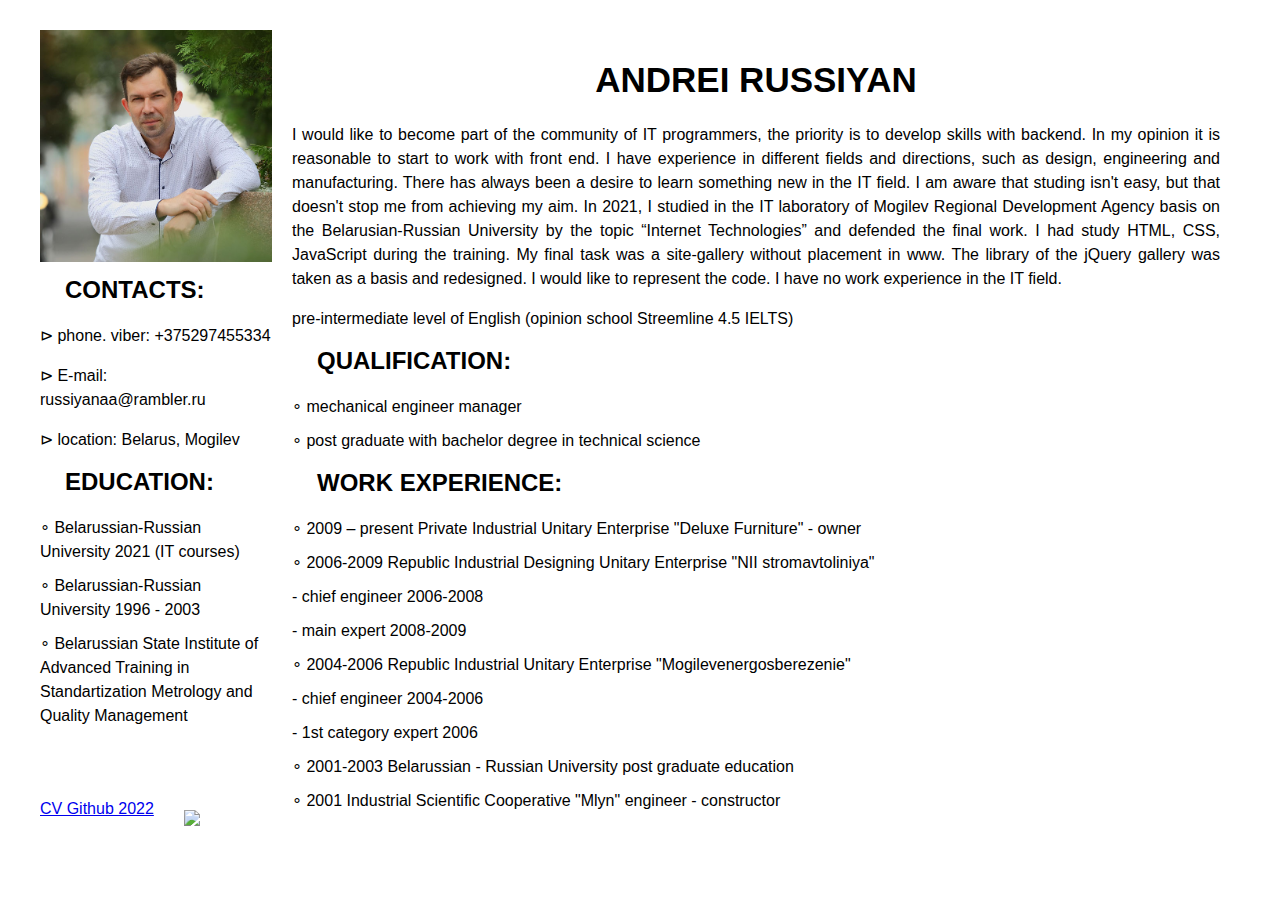
==== index.html @ bdf5e9e4 "fix: edit link css" ====
<!DOCTYPE html>
<html lang="en">
<head>
    <meta charset="UTF-8">
    <meta name="viewport" content="width=device-width, initial-scale=1.0">
    <title>CV Andrei Russiyan</title>
    <link rel="stylesheet" type="text/css" href="style.css">
    <link href="https://fonts.googleapis.com/css2?family=Marck+Script&display=swap" rel="stylesheet">
</head>
<body>
<header class="container01">
    <div class="img">  
            <img src="AAR01.jpg" alt="photo">
    </div>        
        <h2 class="header-title"> CONTACTS: </h2>
            <p class="contactstext">&#8883; phone. viber: +375297455334</p> 
            <p class="contactstext">&#8883; E-mail: russiyanaa@rambler.ru</p> 
            <p class="contactstext">&#8883; location: Belarus, Mogilev</p> 
            <h2 class="header-title">EDUCATION: </h2>
            <ol class="textLi">
                <li>&#8728;  Belarussian-Russian  University 2021 (IT courses)</li>
                <li>&#8728;  Belarussian-Russian  University 1996 - 2003</li> 
                <li>&#8728;  Belarussian State Institute of Advanced Training in Standartization Metrology and Quality Management</li>
            </ol> 
</header>
    <main class="container02">
    <div class="about">
        <h1 class="main-title"> Andrei Russiyan </h1>
         <p class="text-about">I would like to become part of the community of IT programmers, the priority is to develop skills with backend. In my opinion it is reasonable to start to work with front end. I have experience in different fields and directions, such as design, engineering and manufacturing. There has always been a desire to learn something new in the IT field. I am aware that studing isn't easy, but that doesn't  stop me from achieving my aim. In 2021, I studied in the IT laboratory of Mogilev Regional Development Agency basis on the Belarusian-Russian University by the topic “Internet Technologies” and defended the final work. I had study HTML, CSS, JavaScript during the training. My final task was a site-gallery without placement in www. The library of the jQuery gallery was taken as a basis and redesigned. I would like to represent the code. I have no work experience in the IT field.</p>
         <p class="text"> pre-intermediate level of English (opinion school Streemline 4.5 IELTS)</p>
        <h2 class="header-title">QUALIFICATION: </h2>
            <ol class="textLi">       
                <li>&#8728;  mechanical engineer manager</li> 
                <li>&#8728;  post graduate with bachelor degree in technical science</li>
            </ol> 
        <h2 class="header-title"> WORK EXPERIENCE: </h2>
            <ul>
            <li>&#8728;  2009 – present Private Industrial Unitary Enterprise "Deluxe Furniture" 
            - owner</li> 
            <li>&#8728;  2006-2009  Republic Industrial Designing Unitary Enterprise "NII stromavtoliniya" </li> 
            <li>- chief engineer 2006-2008 </li> 
            <li>- main expert 2008-2009 </li> 
            <li>&#8728;  2004-2006   Republic Industrial Unitary Enterprise "Mogilevenergosberezenie"  </li> 
            <li>- chief engineer 2004-2006 </li> 
            <li>- 1st category expert 2006 </li> 
            <li>&#8728;  2001-2003   Belarussian - Russian University 
            post graduate education</li> 
            <li>&#8728;  2001    Industrial Scientific Cooperative "Mlyn" 
            engineer - constructor </li> 
            </ul>
    </div>
    </main>
    <footer class="container03">
        <a class="link" href="https://github.com/AndreiRussiyan/rsschool-cv/blob/main/cv.md">CV Github 2022</a>
        <a class="RRS" href="https://rs.school/js/"><img src="https://rs.school/images/rs_school_js.svg"></a>
    </footer>    
</body>   
</html>
---- style.css ----
* {
	padding: 0;
	/*box-sizing: border-box;*/
		margin-top: 10px;
}
body {
	display: flex;
	background-color:white;
	font-family: arial;
	width: 1200px;
	margin: 0 auto;
	display: flex;
	height: 100%;
}
.container01{
	margin: 0 auto;
	float:left; 
	width: 20%;
	height: 90%;
}
.container02{
    display: flex;	
	float:right;
	width: 80%;
	padding: 20px;
	height: 90%;
}
.container03{
    display: flex;
	height: 10%;
	position: absolute;
	bottom: 20px;
}
.header-title {
	margin-left: 25px;
}
.main-title{
	text-transform: uppercase;
	text-align: center;
}
li {
    list-style-type: none; /* Убираем маркеры */
    line-height: 1.5;
}
img {
	width: 100%;
}
.text{
    line-height: 1.5;
    text-align: justify-content;
}
h1{
	font-size: 35px;
    align-items: center;
	justify-content: center;	
}
p {
    line-height: 1.5;
}
.text-about{
	text-align: justify;
}
.RRS{	
	width: 70px;
	padding: 0 30px 0 30px;
}
@media (max-width: 1400px){
.img {
width: 100%;
height: 100%;
}
}
@media (max-width: 1100px){
.img {
width: 250px;
height: 250px;
}
.text{
	font-size: 12px;
}
}
@media (max-width: 850px){
.img {
width: 200px;
height: 200px;
}
.text{
	font-size: 12px;
}
}
@media (max-width: 700px){
.img {
display: none;
}
}
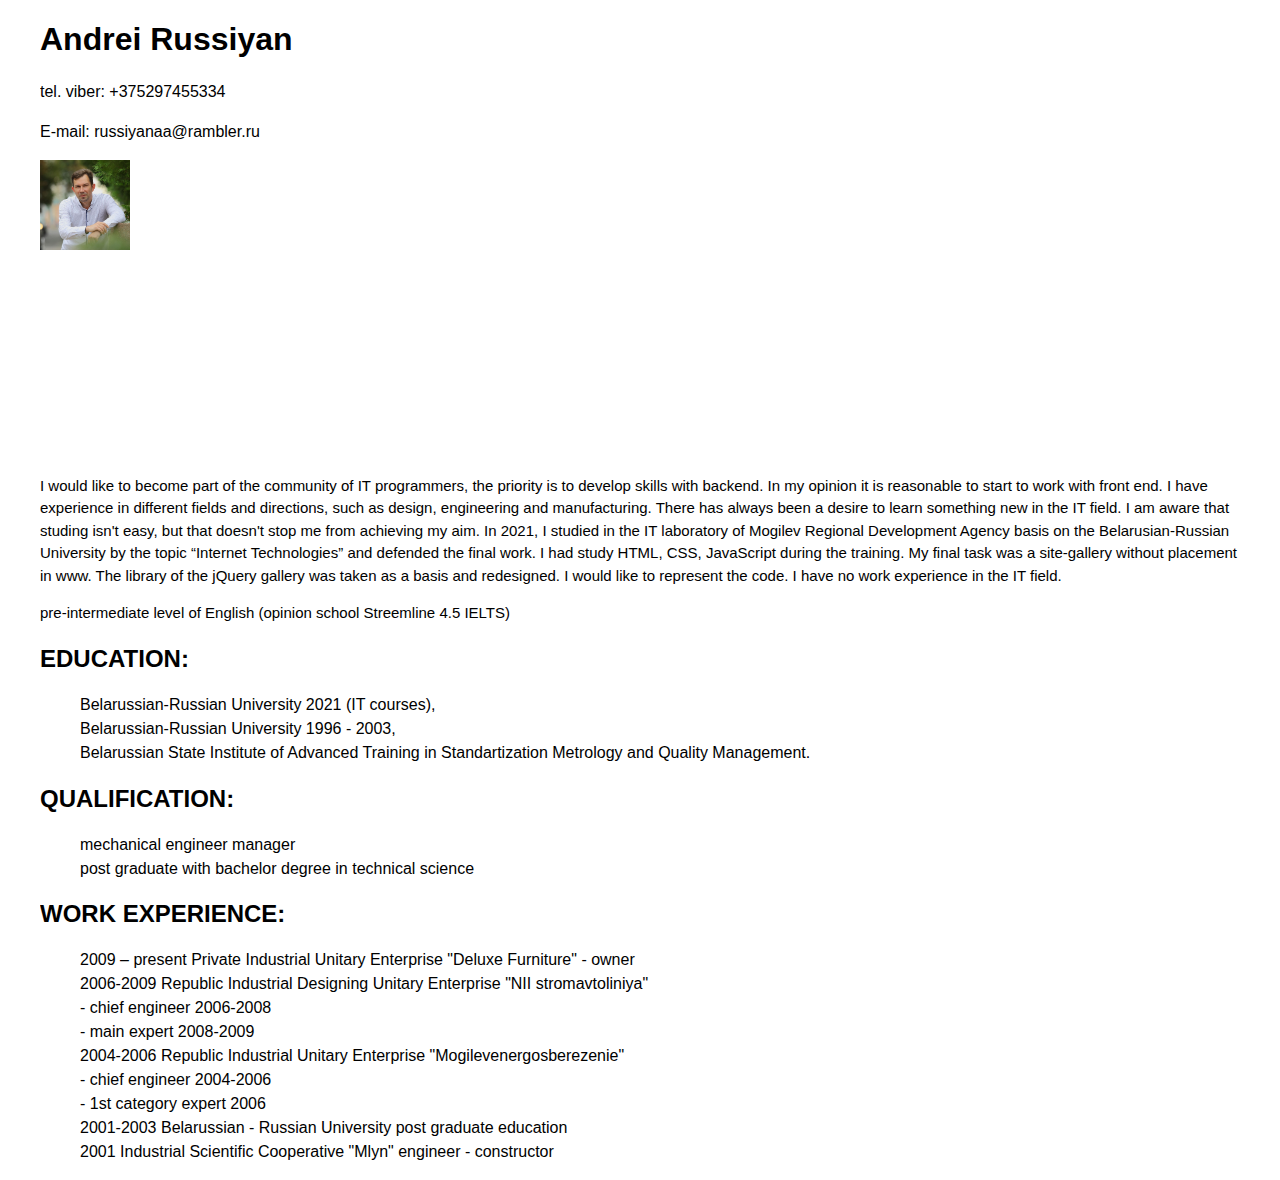
==== commit 7e15459d: "Merge branch 'gh-pages' into momentum" ====
--- a/index.html
+++ b/index.html
@@ -6,53 +6,53 @@
     <title>CV Andrei Russiyan</title>
     <link rel="stylesheet" type="text/css" href="style.css">
     <link href="https://fonts.googleapis.com/css2?family=Marck+Script&display=swap" rel="stylesheet">
-</head>
+    </head>
 <body>
-<header class="container01">
+<div class="container01">
+    <div class="Iam">
+        <h1 class="header-title"> Andrei Russiyan </h1>
+            <p class="contactstext"> tel. viber: +375297455334</p> 
+            <p class="contactstext"> E-mail: russiyanaa@rambler.ru</p> 
+    </div>
     <div class="img">  
             <img src="AAR01.jpg" alt="photo">
-    </div>        
-        <h2 class="header-title"> CONTACTS: </h2>
-            <p class="contactstext">&#8883; phone. viber: +375297455334</p> 
-            <p class="contactstext">&#8883; E-mail: russiyanaa@rambler.ru</p> 
-            <p class="contactstext">&#8883; location: Belarus, Mogilev</p> 
-            <h2 class="header-title">EDUCATION: </h2>
+    </div>
+     <div class="about">
+         <p class="text">I would like to become part of the community of IT programmers, the priority is to develop skills with backend. In my opinion it is reasonable to start to work with front end. I have experience in different fields and directions, such as design, engineering and manufacturing. There has always been a desire to learn something new in the IT field. I am aware that studing isn't easy, but that doesn't  stop me from achieving my aim. In 2021, I studied in the IT laboratory of Mogilev Regional Development Agency basis on the Belarusian-Russian University by the topic “Internet Technologies” and defended the final work. I had study HTML, CSS, JavaScript during the training. My final task was a site-gallery without placement in www. The library of the jQuery gallery was taken as a basis and redesigned. I would like to represent the code. I have no work experience in the IT field.</p>
+         <p class="text"> pre-intermediate level of English (opinion school Streemline 4.5 IELTS)</p>
+    </div>
+    <div class="about">
+        <h2 class="header-title">EDUCATION: </h2>
             <ol class="textLi">
-                <li>&#8728;  Belarussian-Russian  University 2021 (IT courses)</li>
-                <li>&#8728;  Belarussian-Russian  University 1996 - 2003</li> 
-                <li>&#8728;  Belarussian State Institute of Advanced Training in Standartization Metrology and Quality Management</li>
-            </ol> 
-</header>
-    <main class="container02">
-    <div class="about">
-        <h1 class="main-title"> Andrei Russiyan </h1>
-         <p class="text-about">I would like to become part of the community of IT programmers, the priority is to develop skills with backend. In my opinion it is reasonable to start to work with front end. I have experience in different fields and directions, such as design, engineering and manufacturing. There has always been a desire to learn something new in the IT field. I am aware that studing isn't easy, but that doesn't  stop me from achieving my aim. In 2021, I studied in the IT laboratory of Mogilev Regional Development Agency basis on the Belarusian-Russian University by the topic “Internet Technologies” and defended the final work. I had study HTML, CSS, JavaScript during the training. My final task was a site-gallery without placement in www. The library of the jQuery gallery was taken as a basis and redesigned. I would like to represent the code. I have no work experience in the IT field.</p>
-         <p class="text"> pre-intermediate level of English (opinion school Streemline 4.5 IELTS)</p>
+                <li>Belarussian-Russian  University 2021 (IT courses),</li>
+                <li>Belarussian-Russian  University 1996 - 2003,</li> 
+                <li>Belarussian State Institute of Advanced Training in Standartization Metrology and Quality Management.</li>
+            </ol>  
         <h2 class="header-title">QUALIFICATION: </h2>
             <ol class="textLi">       
-                <li>&#8728;  mechanical engineer manager</li> 
-                <li>&#8728;  post graduate with bachelor degree in technical science</li>
+                <li>mechanical engineer manager</li> 
+                <li>post graduate with bachelor degree in technical science</li>
             </ol> 
         <h2 class="header-title"> WORK EXPERIENCE: </h2>
             <ul>
-            <li>&#8728;  2009 – present Private Industrial Unitary Enterprise "Deluxe Furniture" 
+            <li> 2009 – present Private Industrial Unitary Enterprise "Deluxe Furniture" 
             - owner</li> 
-            <li>&#8728;  2006-2009  Republic Industrial Designing Unitary Enterprise "NII stromavtoliniya" </li> 
+            <li>2006-2009  Republic Industrial Designing Unitary Enterprise "NII stromavtoliniya" </li> 
             <li>- chief engineer 2006-2008 </li> 
             <li>- main expert 2008-2009 </li> 
-            <li>&#8728;  2004-2006   Republic Industrial Unitary Enterprise "Mogilevenergosberezenie"  </li> 
+            <li>2004-2006   Republic Industrial Unitary Enterprise "Mogilevenergosberezenie"  </li> 
             <li>- chief engineer 2004-2006 </li> 
             <li>- 1st category expert 2006 </li> 
-            <li>&#8728;  2001-2003   Belarussian - Russian University 
+            <li>2001-2003   Belarussian - Russian University 
             post graduate education</li> 
-            <li>&#8728;  2001    Industrial Scientific Cooperative "Mlyn" 
+            <li>2001    Industrial Scientific Cooperative "Mlyn" 
             engineer - constructor </li> 
             </ul>
     </div>
-    </main>
-    <footer class="container03">
-        <a class="link" href="https://github.com/AndreiRussiyan/rsschool-cv/blob/main/cv.md">CV Github 2022</a>
-        <a class="RRS" href="https://rs.school/js/"><img src="https://rs.school/images/rs_school_js.svg"></a>
-    </footer>    
-</body>   
+</div>
+</body>
 </html>
+
+
+
+
--- a/style.css
+++ b/style.css
@@ -1,75 +1,42 @@
 * {
-	padding: 0;
-	/*box-sizing: border-box;*/
-		margin-top: 10px;
+	box-sizing: border-box;
 }
+
 body {
-	display: flex;
 	background-color:white;
 	font-family: arial;
 	width: 1200px;
 	margin: 0 auto;
-	display: flex;
-	height: 100%;
 }
-.container01{
-	margin: 0 auto;
-	float:left; 
-	width: 20%;
-	height: 90%;
+
+.container01{	
+margin: 0 auto;
+overflow-x: auto;
 }
-.container02{
-    display: flex;	
-	float:right;
-	width: 80%;
-	padding: 20px;
-	height: 90%;
-}
-.container03{
-    display: flex;
-	height: 10%;
-	position: absolute;
-	bottom: 20px;
-}
-.header-title {
-	margin-left: 25px;
-}
-.main-title{
-	text-transform: uppercase;
-	text-align: center;
-}
+
 li {
     list-style-type: none; /* Убираем маркеры */
     line-height: 1.5;
-}
+   }
+
 img {
-	width: 100%;
+  max-width: 30%;
 }
 .text{
+	font-size: 15px;
+	color: black;
+}
+   p {
     line-height: 1.5;
-    text-align: justify-content;
-}
-h1{
-	font-size: 35px;
-    align-items: center;
-	justify-content: center;	
-}
-p {
-    line-height: 1.5;
-}
-.text-about{
-	text-align: justify;
-}
-.RRS{	
-	width: 70px;
-	padding: 0 30px 0 30px;
-}
+   }
+
 @media (max-width: 1400px){
 .img {
-width: 100%;
-height: 100%;
+width: 300px;
+height: 300px;
 }
 }
+
 @media (max-width: 1100px){
 .img {
 width: 250px;
@@ -79,6 +46,7 @@
 	font-size: 12px;
 }
 }
+
 @media (max-width: 850px){
 .img {
 width: 200px;
@@ -92,4 +60,4 @@
 .img {
 display: none;
 }
-}
+}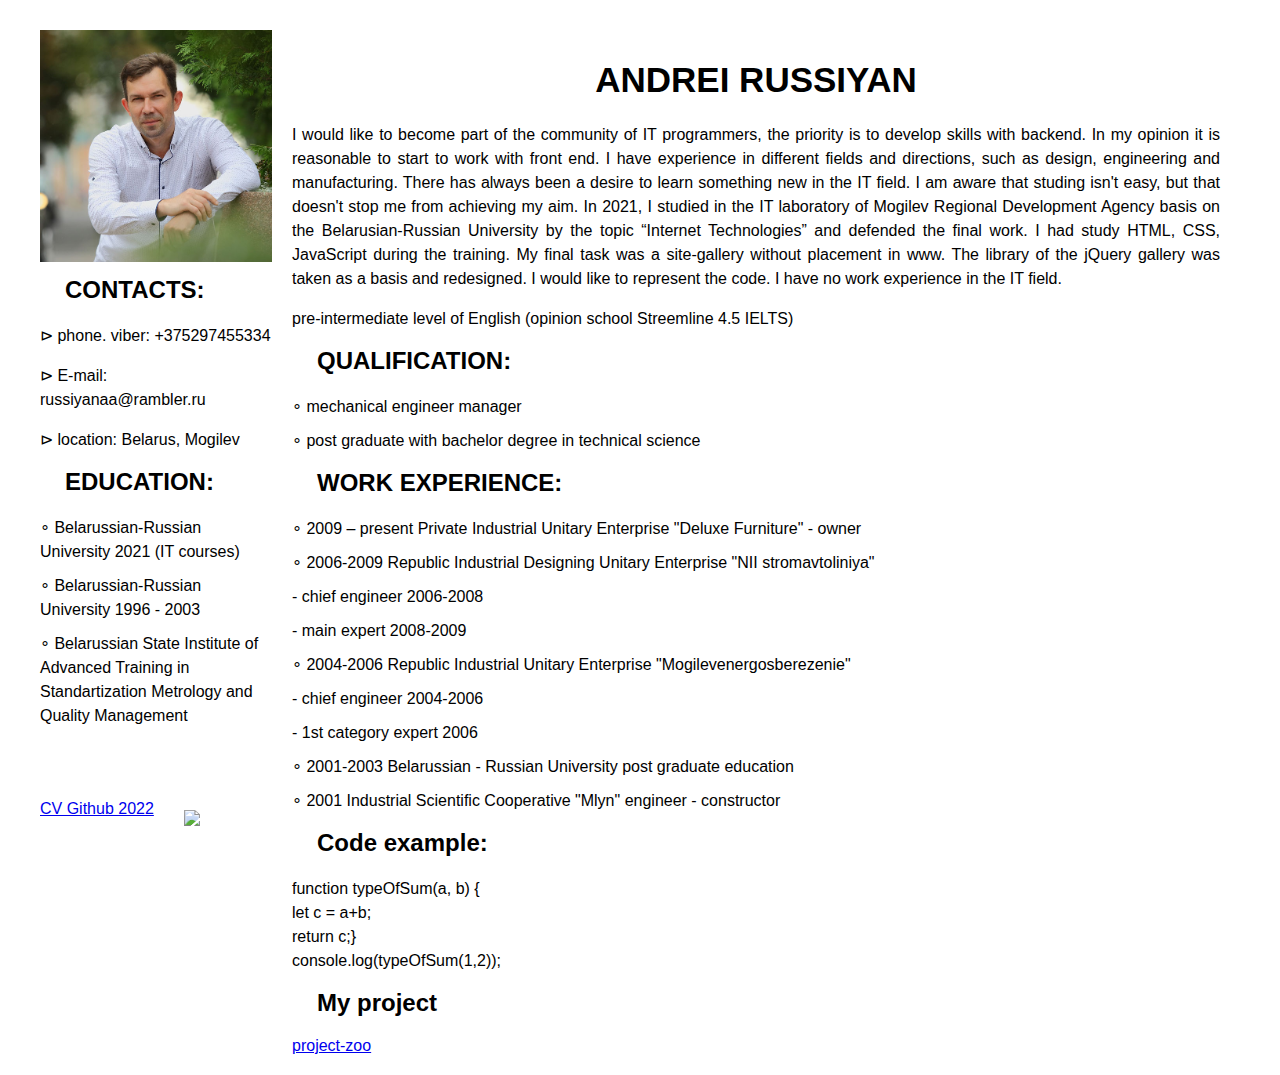
==== commit 617c7330: "docs: create cv file" ====
--- a/index.html
+++ b/index.html
@@ -6,53 +6,66 @@
     <title>CV Andrei Russiyan</title>
     <link rel="stylesheet" type="text/css" href="style.css">
     <link href="https://fonts.googleapis.com/css2?family=Marck+Script&display=swap" rel="stylesheet">
-    </head>
+</head>
 <body>
-<div class="container01">
-    <div class="Iam">
-        <h1 class="header-title"> Andrei Russiyan </h1>
-            <p class="contactstext"> tel. viber: +375297455334</p> 
-            <p class="contactstext"> E-mail: russiyanaa@rambler.ru</p> 
-    </div>
+<header class="container01">
     <div class="img">  
             <img src="AAR01.jpg" alt="photo">
-    </div>
-     <div class="about">
-         <p class="text">I would like to become part of the community of IT programmers, the priority is to develop skills with backend. In my opinion it is reasonable to start to work with front end. I have experience in different fields and directions, such as design, engineering and manufacturing. There has always been a desire to learn something new in the IT field. I am aware that studing isn't easy, but that doesn't  stop me from achieving my aim. In 2021, I studied in the IT laboratory of Mogilev Regional Development Agency basis on the Belarusian-Russian University by the topic “Internet Technologies” and defended the final work. I had study HTML, CSS, JavaScript during the training. My final task was a site-gallery without placement in www. The library of the jQuery gallery was taken as a basis and redesigned. I would like to represent the code. I have no work experience in the IT field.</p>
+    </div>        
+        <h2 class="header-title"> CONTACTS: </h2>
+            <p class="contactstext">&#8883; phone. viber: +375297455334</p> 
+            <p class="contactstext">&#8883; E-mail: russiyanaa@rambler.ru</p> 
+            <p class="contactstext">&#8883; location: Belarus, Mogilev</p> 
+            <h2 class="header-title">EDUCATION: </h2>
+            <ol class="textLi">
+                <li>&#8728;  Belarussian-Russian  University 2021 (IT courses)</li>
+                <li>&#8728;  Belarussian-Russian  University 1996 - 2003</li> 
+                <li>&#8728;  Belarussian State Institute of Advanced Training in Standartization Metrology and Quality Management</li>
+            </ol> 
+</header>
+    <main class="container02">
+    <div class="about">
+        <h1 class="main-title"> Andrei Russiyan </h1>
+         <p class="text-about">I would like to become part of the community of IT programmers, the priority is to develop skills with backend. In my opinion it is reasonable to start to work with front end. I have experience in different fields and directions, such as design, engineering and manufacturing. There has always been a desire to learn something new in the IT field. I am aware that studing isn't easy, but that doesn't  stop me from achieving my aim. In 2021, I studied in the IT laboratory of Mogilev Regional Development Agency basis on the Belarusian-Russian University by the topic “Internet Technologies” and defended the final work. I had study HTML, CSS, JavaScript during the training. My final task was a site-gallery without placement in www. The library of the jQuery gallery was taken as a basis and redesigned. I would like to represent the code. I have no work experience in the IT field.</p>
          <p class="text"> pre-intermediate level of English (opinion school Streemline 4.5 IELTS)</p>
-    </div>
-    <div class="about">
-        <h2 class="header-title">EDUCATION: </h2>
-            <ol class="textLi">
-                <li>Belarussian-Russian  University 2021 (IT courses),</li>
-                <li>Belarussian-Russian  University 1996 - 2003,</li> 
-                <li>Belarussian State Institute of Advanced Training in Standartization Metrology and Quality Management.</li>
-            </ol>  
         <h2 class="header-title">QUALIFICATION: </h2>
             <ol class="textLi">       
-                <li>mechanical engineer manager</li> 
-                <li>post graduate with bachelor degree in technical science</li>
+                <li>&#8728;  mechanical engineer manager</li> 
+                <li>&#8728;  post graduate with bachelor degree in technical science</li>
             </ol> 
         <h2 class="header-title"> WORK EXPERIENCE: </h2>
             <ul>
-            <li> 2009 – present Private Industrial Unitary Enterprise "Deluxe Furniture" 
+            <li>&#8728;  2009 – present Private Industrial Unitary Enterprise "Deluxe Furniture" 
             - owner</li> 
-            <li>2006-2009  Republic Industrial Designing Unitary Enterprise "NII stromavtoliniya" </li> 
+            <li>&#8728;  2006-2009  Republic Industrial Designing Unitary Enterprise "NII stromavtoliniya" </li> 
             <li>- chief engineer 2006-2008 </li> 
             <li>- main expert 2008-2009 </li> 
-            <li>2004-2006   Republic Industrial Unitary Enterprise "Mogilevenergosberezenie"  </li> 
+            <li>&#8728;  2004-2006   Republic Industrial Unitary Enterprise "Mogilevenergosberezenie"  </li> 
             <li>- chief engineer 2004-2006 </li> 
             <li>- 1st category expert 2006 </li> 
-            <li>2001-2003   Belarussian - Russian University 
+            <li>&#8728;  2001-2003   Belarussian - Russian University 
             post graduate education</li> 
-            <li>2001    Industrial Scientific Cooperative "Mlyn" 
+            <li>&#8728;  2001    Industrial Scientific Cooperative "Mlyn" 
             engineer - constructor </li> 
             </ul>
-    </div>
-</div>
-</body>
-</html>
-
-
-
-
+        <div class="code">
+        <h2 class="header-title">Code example:</h2>
+            <p class="codetext">        
+        function typeOfSum(a, b) {<br />
+        let c = a+b;<br />
+        return c;}<br />
+        console.log(typeOfSum(1,2));<br />
+            </p>
+        </div>
+        <div class="project">
+            <h2 class="header-title"> My project</h2>
+            <a class="link" href="https://rolling-scopes-school.github.io/andreirussiyan-JSFE2022Q3/online-zoo/ ">project-zoo</a>
+        </div>
+    </div>        
+    </main>
+    <footer class="container03">
+        <a class="link" href="https://github.com/AndreiRussiyan/rsschool-cv/blob/main/cv.md">CV Github 2022</a>
+        <a class="RRS" href="https://rs.school/js/"><img src="https://rs.school/images/rs_school_js.svg"></a>
+    </footer>    
+</body>   
+</html>--- a/style.css
+++ b/style.css
@@ -1,42 +1,75 @@
 * {
-	box-sizing: border-box;
+	padding: 0;
+	/*box-sizing: border-box;*/
+		margin-top: 10px;
 }
-
 body {
+	display: flex;
 	background-color:white;
 	font-family: arial;
 	width: 1200px;
 	margin: 0 auto;
+	display: flex;
+	height: 100%;
 }
-
-.container01{	
-margin: 0 auto;
-overflow-x: auto;
+.container01{
+	margin: 0 auto;
+	float:left; 
+	width: 20%;
+	height: 90%;
 }
-
+.container02{
+    display: flex;	
+	float:right;
+	width: 80%;
+	padding: 20px;
+	height: 90%;
+}
+.container03{
+    display: flex;
+	height: 10%;
+	position: absolute;
+	bottom: 20px;
+}
+.header-title {
+	margin-left: 25px;
+}
+.main-title{
+	text-transform: uppercase;
+	text-align: center;
+}
 li {
     list-style-type: none; /* Убираем маркеры */
     line-height: 1.5;
-   }
-
+}
 img {
-  max-width: 30%;
+	width: 100%;
 }
 .text{
-	font-size: 15px;
-	color: black;
+    line-height: 1.5;
+    text-align: justify-content;
 }
-   p {
+h1{
+	font-size: 35px;
+    align-items: center;
+	justify-content: center;	
+}
+p {
     line-height: 1.5;
-   }
-
+}
+.text-about{
+	text-align: justify;
+}
+.RRS{	
+	width: 70px;
+	padding: 0 30px 0 30px;
+}
 @media (max-width: 1400px){
 .img {
-width: 300px;
-height: 300px;
+width: 100%;
+height: 100%;
 }
 }
-
 @media (max-width: 1100px){
 .img {
 width: 250px;
@@ -46,7 +79,6 @@
 	font-size: 12px;
 }
 }
-
 @media (max-width: 850px){
 .img {
 width: 200px;
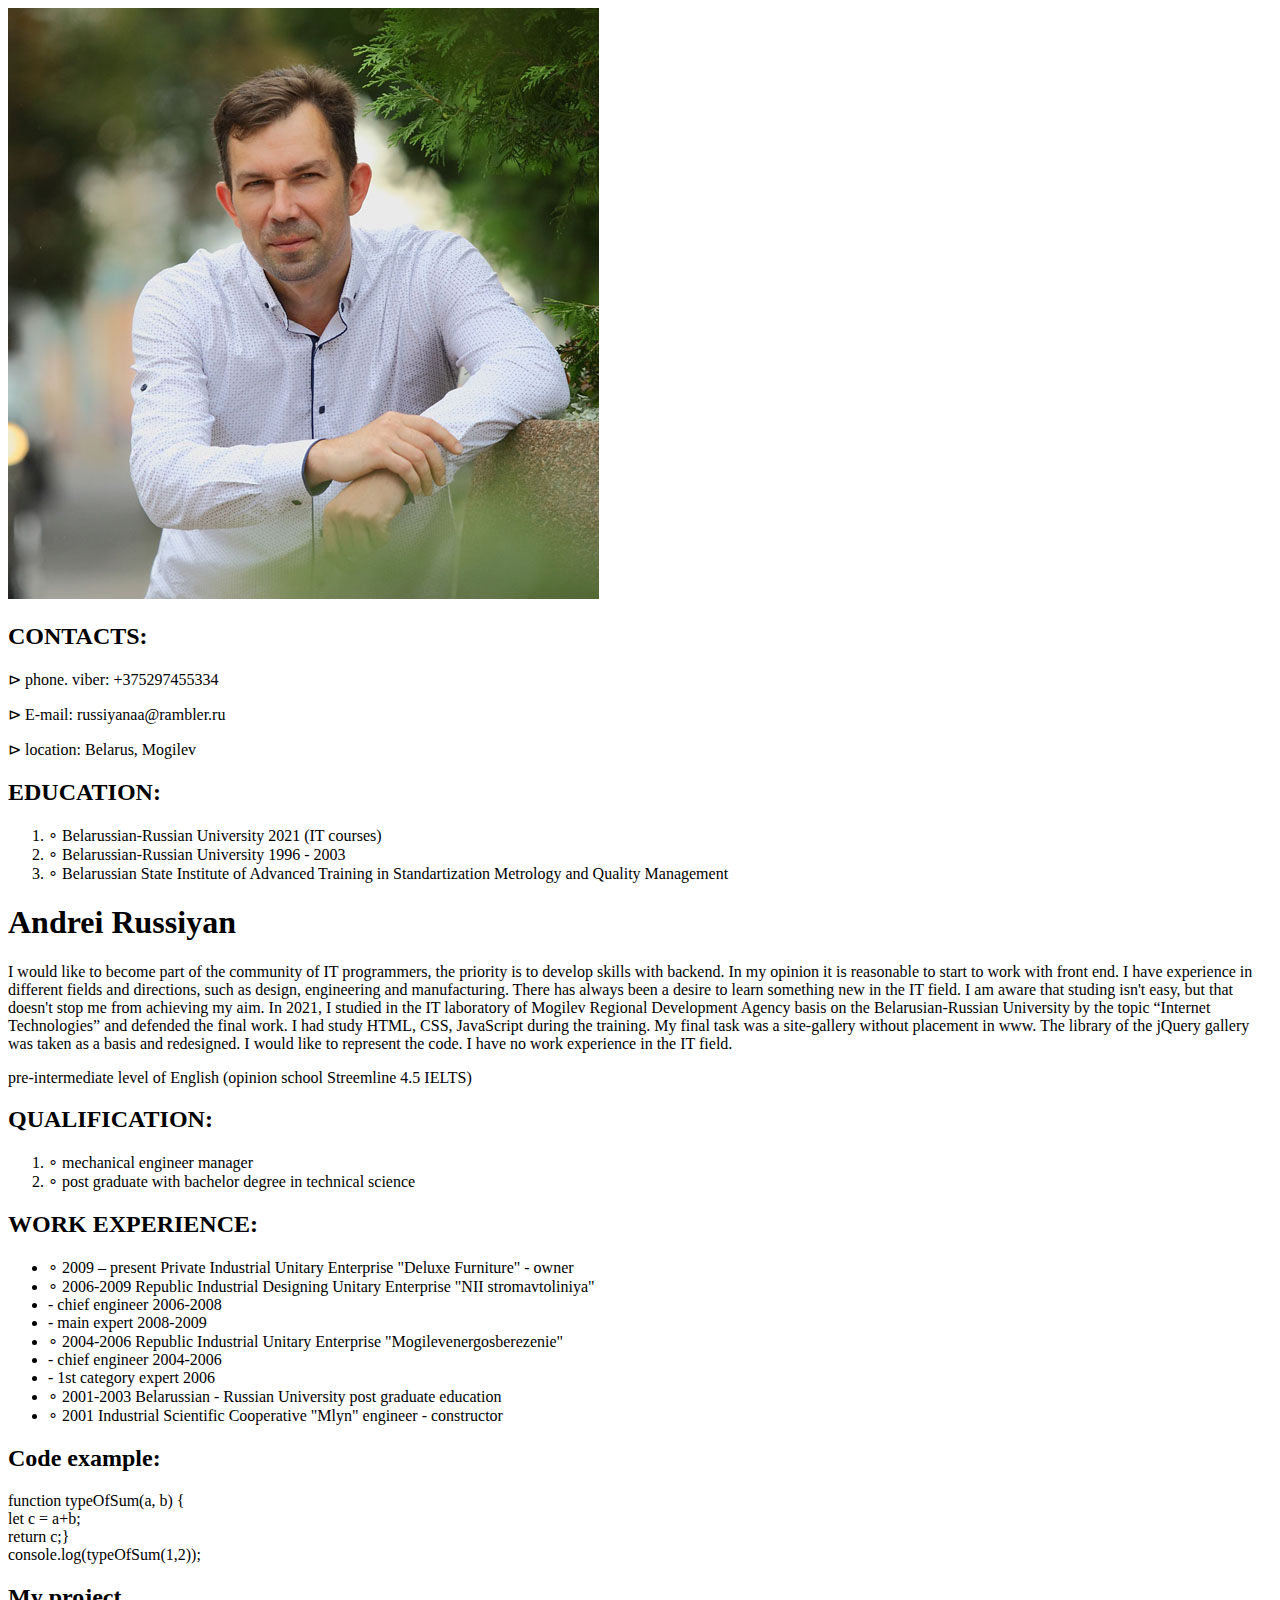
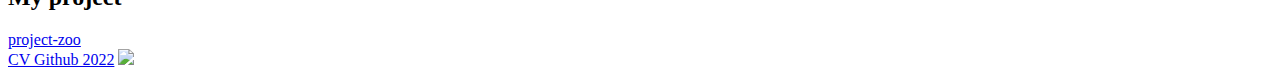
==== commit fdd9c156: "docs: edit cv fix" ====
--- a/index.html
+++ b/index.html
@@ -68,4 +68,4 @@
         <a class="RRS" href="https://rs.school/js/"><img src="https://rs.school/images/rs_school_js.svg"></a>
     </footer>    
 </body>   
-</html>+</html>
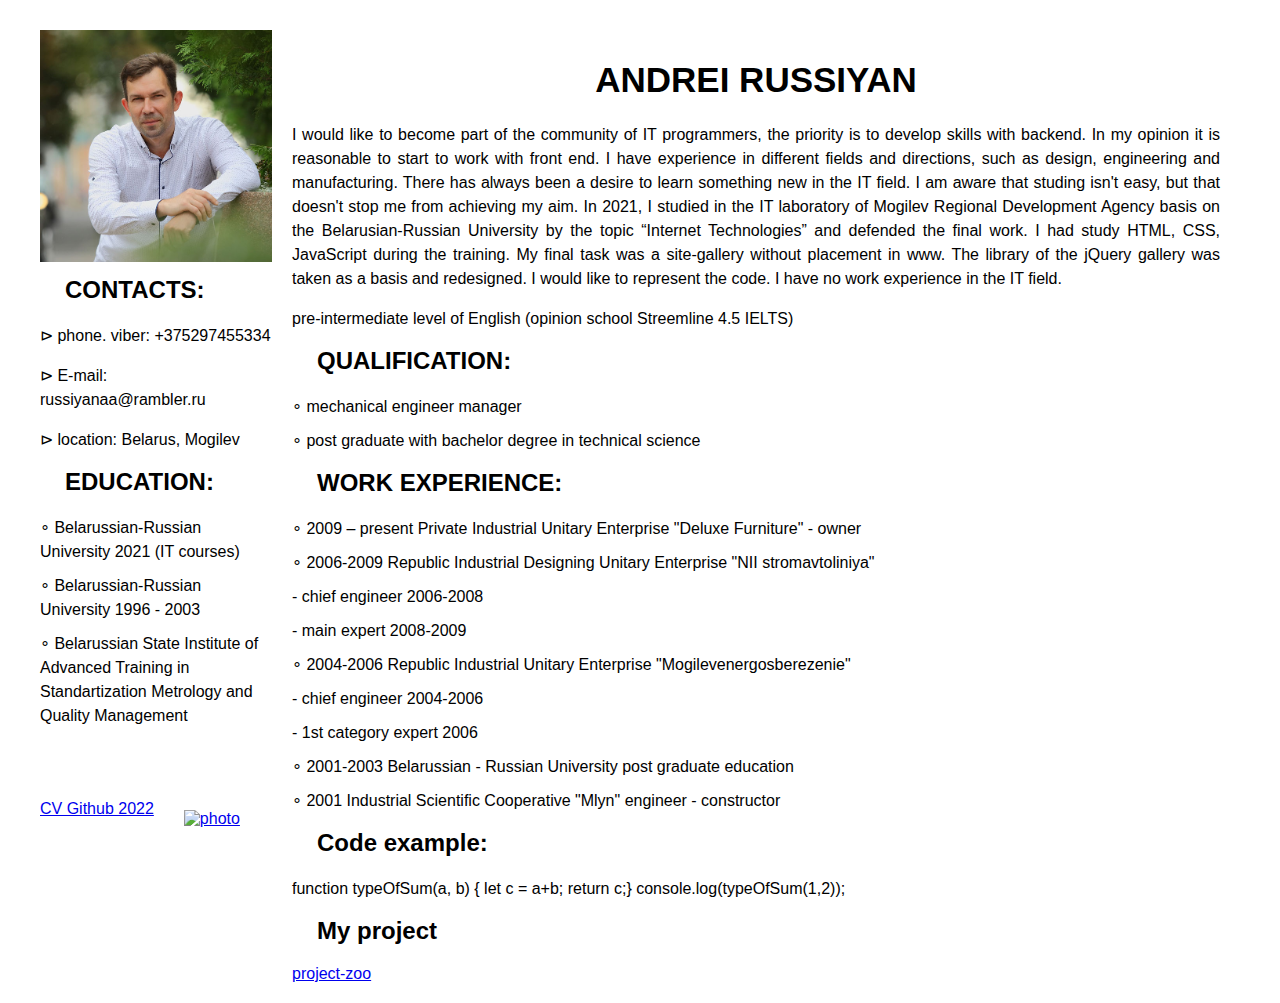
==== commit 91e99b79: "docs: edit cv fix" ====
--- a/index.html
+++ b/index.html
@@ -18,9 +18,9 @@
             <p class="contactstext">&#8883; location: Belarus, Mogilev</p> 
             <h2 class="header-title">EDUCATION: </h2>
             <ol class="textLi">
-                <li>&#8728;  Belarussian-Russian  University 2021 (IT courses)</li>
-                <li>&#8728;  Belarussian-Russian  University 1996 - 2003</li> 
-                <li>&#8728;  Belarussian State Institute of Advanced Training in Standartization Metrology and Quality Management</li>
+                <li>&#8728; Belarussian-Russian University 2021 (IT courses)</li>
+                <li>&#8728; Belarussian-Russian University 1996 - 2003</li> 
+                <li>&#8728; Belarussian State Institute of Advanced Training in Standartization Metrology and Quality Management</li>
             </ol> 
 </header>
     <main class="container02">
@@ -30,31 +30,31 @@
          <p class="text"> pre-intermediate level of English (opinion school Streemline 4.5 IELTS)</p>
         <h2 class="header-title">QUALIFICATION: </h2>
             <ol class="textLi">       
-                <li>&#8728;  mechanical engineer manager</li> 
-                <li>&#8728;  post graduate with bachelor degree in technical science</li>
+                <li>&#8728; mechanical engineer manager</li> 
+                <li>&#8728; post graduate with bachelor degree in technical science</li>
             </ol> 
         <h2 class="header-title"> WORK EXPERIENCE: </h2>
             <ul>
-            <li>&#8728;  2009 – present Private Industrial Unitary Enterprise "Deluxe Furniture" 
+            <li>&#8728; 2009 – present Private Industrial Unitary Enterprise "Deluxe Furniture" 
             - owner</li> 
-            <li>&#8728;  2006-2009  Republic Industrial Designing Unitary Enterprise "NII stromavtoliniya" </li> 
+            <li>&#8728; 2006-2009 Republic Industrial Designing Unitary Enterprise "NII stromavtoliniya" </li> 
             <li>- chief engineer 2006-2008 </li> 
             <li>- main expert 2008-2009 </li> 
-            <li>&#8728;  2004-2006   Republic Industrial Unitary Enterprise "Mogilevenergosberezenie"  </li> 
+            <li>&#8728 2004-2006 Republic Industrial Unitary Enterprise "Mogilevenergosberezenie"  </li> 
             <li>- chief engineer 2004-2006 </li> 
             <li>- 1st category expert 2006 </li> 
-            <li>&#8728;  2001-2003   Belarussian - Russian University 
+            <li>&#8728; 2001-2003 Belarussian - Russian University 
             post graduate education</li> 
-            <li>&#8728;  2001    Industrial Scientific Cooperative "Mlyn" 
+            <li>&#8728; 2001 Industrial Scientific Cooperative "Mlyn" 
             engineer - constructor </li> 
             </ul>
         <div class="code">
         <h2 class="header-title">Code example:</h2>
             <p class="codetext">        
-        function typeOfSum(a, b) {<br />
-        let c = a+b;<br />
-        return c;}<br />
-        console.log(typeOfSum(1,2));<br />
+        function typeOfSum(a, b) {
+        let c = a+b;
+        return c;}
+        console.log(typeOfSum(1,2));
             </p>
         </div>
         <div class="project">
@@ -65,7 +65,7 @@
     </main>
     <footer class="container03">
         <a class="link" href="https://github.com/AndreiRussiyan/rsschool-cv/blob/main/cv.md">CV Github 2022</a>
-        <a class="RRS" href="https://rs.school/js/"><img src="https://rs.school/images/rs_school_js.svg"></a>
+        <a class="RRS" href="https://rs.school/js/"><img src="https://rs.school/images/rs_school_js.svg" alt="photo"></a>
     </footer>    
 </body>   
 </html>
--- a/style.css
+++ b/style.css
@@ -0,0 +1,95 @@
+* {
+	padding: 0;
+	/*box-sizing: border-box;*/
+		margin-top: 10px;
+}
+body {
+	display: flex;
+	background-color:white;
+	font-family: arial;
+	width: 1200px;
+	margin: 0 auto;
+	display: flex;
+	height: 100%;
+}
+.container01{
+	margin: 0 auto;
+	float:left; 
+	width: 20%;
+	height: 90%;
+}
+.container02{
+    display: flex;	
+	float:right;
+	width: 80%;
+	padding: 20px;
+	height: 90%;
+}
+.container03{
+    display: flex;
+	height: 10%;
+	position: absolute;
+	bottom: 20px;
+}
+.header-title {
+	margin-left: 25px;
+}
+.main-title{
+	text-transform: uppercase;
+	text-align: center;
+}
+li {
+    list-style-type: none; /* Убираем маркеры */
+    line-height: 1.5;
+}
+img {
+	width: 100%;
+}
+.text{
+    line-height: 1.5;
+    text-align: justify-content;
+}
+h1{
+	font-size: 35px;
+    align-items: center;
+	justify-content: center;	
+}
+p {
+    line-height: 1.5;
+}
+.text-about{
+	text-align: justify;
+}
+.RRS{	
+	width: 70px;
+	padding: 0 30px 0 30px;
+}
+@media (max-width: 1400px){
+.img {
+width: 100%;
+height: 100%;
+}
+}
+@media (max-width: 1100px){
+.img {
+width: 250px;
+height: 250px;
+}
+.text{
+	font-size: 12px;
+}
+}
+@media (max-width: 850px){
+.img {
+width: 200px;
+height: 200px;
+}
+.text{
+	font-size: 12px;
+}
+}
+@media (max-width: 700px){
+.img {
+display: none;
+}
+}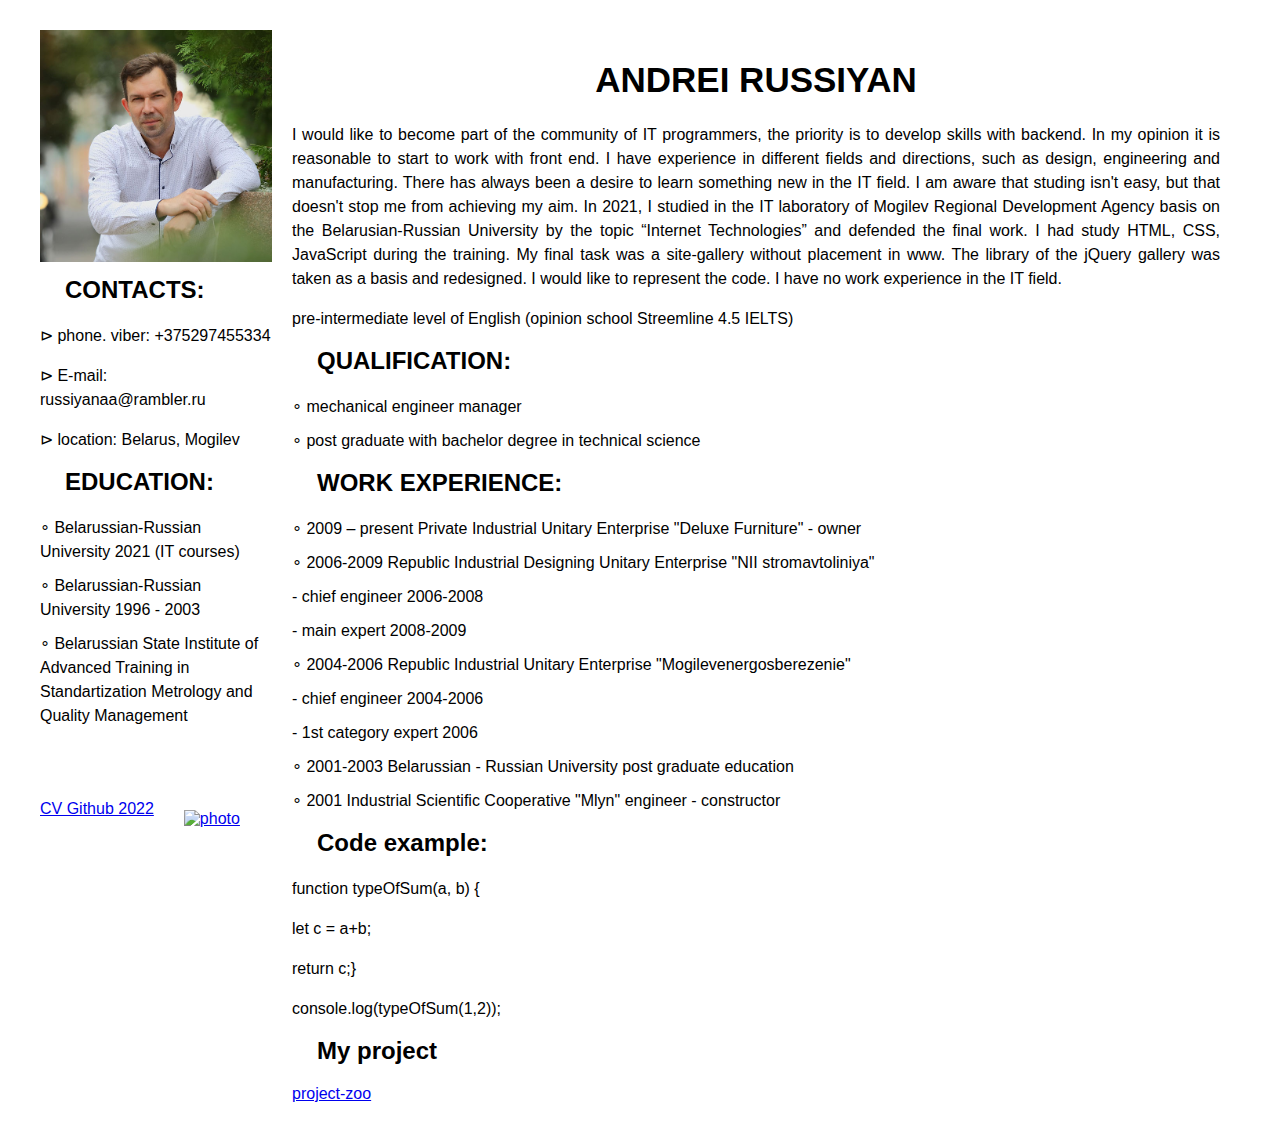
==== commit 506f0824: "docs: edit cv fix" ====
--- a/index.html
+++ b/index.html
@@ -33,29 +33,25 @@
                 <li>&#8728; mechanical engineer manager</li> 
                 <li>&#8728; post graduate with bachelor degree in technical science</li>
             </ol> 
-        <h2 class="header-title"> WORK EXPERIENCE: </h2>
+        <h2 class="header-title"> WORK EXPERIENCE:</h2>
             <ul>
             <li>&#8728; 2009 – present Private Industrial Unitary Enterprise "Deluxe Furniture" 
             - owner</li> 
-            <li>&#8728; 2006-2009 Republic Industrial Designing Unitary Enterprise "NII stromavtoliniya" </li> 
-            <li>- chief engineer 2006-2008 </li> 
-            <li>- main expert 2008-2009 </li> 
-            <li>&#8728 2004-2006 Republic Industrial Unitary Enterprise "Mogilevenergosberezenie"  </li> 
-            <li>- chief engineer 2004-2006 </li> 
-            <li>- 1st category expert 2006 </li> 
-            <li>&#8728; 2001-2003 Belarussian - Russian University 
-            post graduate education</li> 
-            <li>&#8728; 2001 Industrial Scientific Cooperative "Mlyn" 
-            engineer - constructor </li> 
+            <li>&#8728; 2006-2009 Republic Industrial Designing Unitary Enterprise "NII stromavtoliniya"</li> 
+            <li>- chief engineer 2006-2008</li> 
+            <li>- main expert 2008-2009</li> 
+            <li>&#8728 2004-2006 Republic Industrial Unitary Enterprise "Mogilevenergosberezenie"</li> 
+            <li>- chief engineer 2004-2006</li> 
+            <li>- 1st category expert 2006</li> 
+            <li>&#8728; 2001-2003 Belarussian - Russian University post graduate education</li> 
+            <li>&#8728; 2001 Industrial Scientific Cooperative "Mlyn" engineer - constructor </li> 
             </ul>
         <div class="code">
         <h2 class="header-title">Code example:</h2>
-            <p class="codetext">        
-        function typeOfSum(a, b) {
-        let c = a+b;
-        return c;}
-        console.log(typeOfSum(1,2));
-            </p>
+        <p class="codetext"> function typeOfSum(a, b) {</p>
+        <p class="codetext"> let c = a+b;</p>
+        <p class="codetext"> return c;}</p>
+        <p class="codetext"> console.log(typeOfSum(1,2));</p>
         </div>
         <div class="project">
             <h2 class="header-title"> My project</h2>
